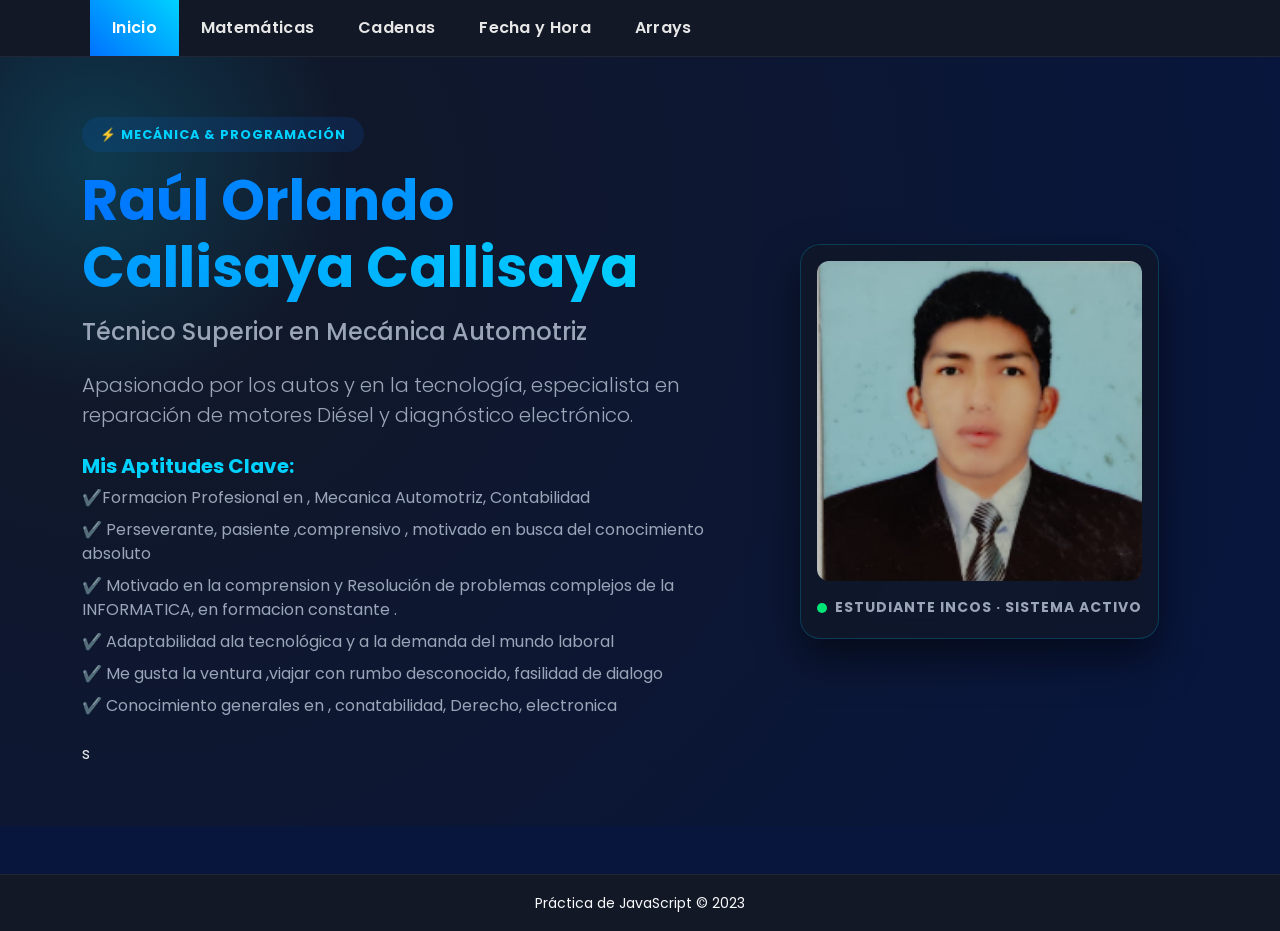
==== index.html @ baefbccb "Add files via upload" ====
<!DOCTYPE html>
<html lang="es">
<head>
  <meta charset="UTF-8">
  <meta name="viewport" content="width=device-width, initial-scale=1.0">
  <title>Inicio | Práctica de JavaScript</title>
  <link href="https://cdn.jsdelivr.net/npm/bootstrap@5.3.3/dist/css/bootstrap.min.css" rel="stylesheet">
  <link rel="preconnect" href="https://fonts.googleapis.com">
  <link href="https://fonts.googleapis.com/css2?family=Poppins:wght@400;500;600;700&display=swap" rel="stylesheet">
  <link rel="icon" href="data:image/svg+xml,%3Csvg xmlns=%27http://www.w3.org/2000/svg%27 viewBox=%270 0 100 100%27%3E%3Cdefs%3E%3ClinearGradient id=%27g%27 x1=%270%27 y1=%270%27 x2=%271%27 y2=%271%27%3E%3Cstop offset=%270%25%27 stop-color=%27%230072ff%27/%3E%3Cstop offset=%27100%25%27 stop-color=%27%2300d2ff%27/%3E%3C/linearGradient%3E%3C/defs%3E%3Crect width=%27100%27 height=%27100%27 rx=%2722%27 fill=%27url(%23g)%27/%3E%3Ctext x=%2750%27 y=%2765%27 font-size=%2744%27 font-family=%27Arial%27 font-weight=%27bold%27 fill=%27white%27 text-anchor=%27middle%27%3E%26lt%3B/%26gt%3B%3C/text%3E%3C/svg%3E">
  <link href="css/estilos.css" rel="stylesheet">
</head>
<body>

  <!-- MENU DE NAVEGACION CON SUBMENUS -->
  <nav class="navegacion">
    <ul class="menu-principal">
      <li><a href="index.html">Inicio</a></li>

      <li class="tiene-submenu">
        <a href="matematicas.html">Matemáticas</a>
        <ul class="submenu">
          <li><a href="matematicas.html#factorial">1. Factorial</a></li>
          <li><a href="matematicas.html#fibonacci">2. Fibonacci</a></li>
          <li><a href="matematicas.html#primos">3. Números primos</a></li>
          <li><a href="matematicas.html#cuadratica">4. Ecuación de 2do grado</a></li>
          <li><a href="matematicas.html#perfecto">5. Número perfecto</a></li>
        </ul>
      </li>

      <li class="tiene-submenu">
        <a href="cadenas.html">Cadenas</a>
        <ul class="submenu">
          <li><a href="cadenas.html#palindromo">1. Palíndromo</a></li>
          <li><a href="cadenas.html#mosca">2. MOSCA (iniciales)</a></li>
          <li><a href="cadenas.html#reemplazo">3. Buscar y reemplazar</a></li>
        </ul>
      </li>

      <li class="tiene-submenu">
        <a href="fechahora.html">Fecha y Hora</a>
        <ul class="submenu">
          <li><a href="fechahora.html#fecha">1. Fecha actual</a></li>
          <li><a href="fechahora.html#reloj">2. Reloj en vivo</a></li>
          <li><a href="fechahora.html#tiempo">3. Tiempo de ejecución</a></li>
        </ul>
      </li>

      <li class="tiene-submenu">
        <a href="arrays.html">Arrays</a>
        <ul class="submenu">
          <li><a href="arrays.html#adicionar">1. Adicionar elementos</a></li>
          <li><a href="arrays.html#girar">2. Girar vector</a></li>
          <li><a href="arrays.html#intercalado">3. Transformar intercalado</a></li>
        </ul>
      </li>
    </ul>
  </nav>

  <!-- HERO SECTION -->
  <section class="hero-section d-flex align-items-center">
    <div class="container">
      <div class="row align-items-center g-5">

        <!-- Columna Izquierda: presentación -->
        <div class="col-12 col-lg-7">
          <span class="badge-tech">⚡ Mecánica &amp; Programación</span>
          <h1 class="display-4 fw-bold mb-3">
            <span class="text-gradient">Raúl Orlando Callisaya Callisaya</span>
          </h1>
          <h3 class="h4 mb-4" style="color: var(--texto-muted);">Técnico Superior en Mecánica Automotriz</h3>

          <p class="lead mb-4" style="color: var(--texto-muted);">
            Apasionado por los autos y en  la tecnología, especialista en reparación de motores Diésel y
            diagnóstico electrónico. 
          </p>

          <div class="mb-4">
            <h5 class="fw-bold mb-2" style="color: var(--cian);">Mis Aptitudes Clave:</h5>
            <ul class="aptitudes-lista">
              <li>✔️Formacion Profesional en , Mecanica Automotriz, Contabilidad</li>
              <li>✔️ Perseverante, pasiente ,comprensivo , motivado en busca del conocimiento absoluto</li>
              <li>✔️ Motivado en la comprension y  Resolución de problemas complejos de la INFORMATICA, en formacion constante .</li>
              <li>✔️ Adaptabilidad ala tecnológica y a la demanda del mundo laboral</li>
              <li>✔️ Me gusta la ventura ,viajar con rumbo desconocido, fasilidad de dialogo </li>
              <li>✔️ Conocimiento generales en , conatabilidad, Derecho, electronica</li>
            </ul>
          </div>
s
        </div>

        <!-- Columna Derecha: foto animada -->
        <div class="col-12 col-lg-5 d-flex flex-column align-items-center">
          <div class="animated-card">
            <img src="img/foto.png" alt="Foto de Raúl Orlando Callisaya">
            <div class="pt-3 pb-1 d-flex align-items-center justify-content-center gap-2">
              <span class="pulse-dot"></span>
              <small class="fw-bold text-uppercase" style="color: var(--texto-muted); letter-spacing: 1px;">Estudiante INCOS · Sistema Activo</small>
            </div>
          </div>
        </div>

      </div>
    </div>
  </section>

  <!-- FOOTER -->
  <footer class="text-light text-center py-3 mt-5">
    <small>Práctica de JavaScript &copy; 2023</small>
  </footer>

  <script src="js/menu.js"></script>
  <button id="btnArriba" class="btn-arriba" aria-label="Volver arriba" title="Volver arriba">↑</button>
</body>
</html>
---- css/estilos.css ----
/* ============================================
   TEMA "TECH OSCURO" — aplicado a todo el sitio
   Basado en el diseño de hero-section proporcionado,
   extendido a las 5 páginas y respetando la estructura
   de menú con submenús ya construida.
   ============================================ */
:root {
  --bg-dark: #08163d;
  --bg-panel: #121826;
  --bg-panel-glass: rgba(18, 24, 38, 0.65);
  --azul: #0072ff;
  --cian: #00d2ff;
  --verde: #00e676;
  --verde-hover: #00c853;
  --texto-claro: #e7e7e7;
  --texto-muted: #9aa5b8;
  --borde-glow: rgba(0, 210, 255, 0.2);
}

body {
  background-color: var(--bg-dark);
  color: var(--texto-claro);
  font-family: 'Poppins', Arial, Helvetica, sans-serif;
}

h1, h2, h3, h4, .navbar-brand {
  font-family: 'Poppins', Arial, Helvetica, sans-serif;
}

.text-gradient {
  background: linear-gradient(45deg, var(--azul), var(--cian));
  -webkit-background-clip: text;
  -webkit-text-fill-color: transparent;
  background-clip: text;
}

/* ---------- MENU DE NAVEGACION CON SUBMENUS ---------- */
.navegacion {
  background-color: var(--bg-panel);
  border-bottom: 1px solid rgba(255, 255, 255, 0.06);
  position: sticky;
  top: 0;
  z-index: 1000;
}

.menu-principal {
  list-style: none;
  margin: 0 auto;
  padding: 0;
  display: flex;
  flex-wrap: wrap;
  max-width: 1100px;
}

.menu-principal > li {
  position: relative;
}

.menu-principal > li > a {
  display: block;
  padding: 16px 22px;
  color: var(--texto-claro);
  text-decoration: none;
  font-weight: 600;
  letter-spacing: 0.3px;
  transition: background 0.2s, color 0.2s;
}

.menu-principal > li > a:hover,
.menu-principal > li.activo > a {
  background: linear-gradient(45deg, var(--azul), var(--cian));
  color: #ffffff;
}

.tiene-submenu .submenu {
  list-style: none;
  margin: 0;
  padding: 8px 0;
  position: absolute;
  top: 100%;
  left: 0;
  min-width: 230px;
  background-color: var(--bg-panel);
  border: 1px solid var(--borde-glow);
  border-radius: 0 0 10px 10px;
  box-shadow: 0 12px 24px rgba(0,0,0,0.5);
  opacity: 0;
  visibility: hidden;
  transform: translateY(-8px);
  transition: opacity 0.2s ease, transform 0.2s ease, visibility 0.2s;
  z-index: 1001;
}

.tiene-submenu:hover .submenu,
.tiene-submenu:focus-within .submenu {
  opacity: 1;
  visibility: visible;
  transform: translateY(0);
}

.submenu li a {
  display: block;
  padding: 10px 18px;
  color: var(--texto-muted);
  text-decoration: none;
  font-size: 0.95rem;
  border-left: 3px solid transparent;
  transition: background-color 0.15s, border-color 0.15s, color 0.15s;
}

.submenu li a:hover {
  background-color: rgba(4, 80, 95, 0.08);
  border-left-color: var(--cian);
  color: #ffffff;
}

@media (max-width: 768px) {
  .menu-principal { flex-direction: column; }
  .tiene-submenu .submenu {
    position: static;
    opacity: 1;
    visibility: visible;
    transform: none;
    box-shadow: none;
    display: none;
    border-radius: 0;
    border: none;
    background-color: rgba(255,255,255,0.03);
  }
  .tiene-submenu.abierto .submenu { display: block; }
}

/* ---------- HERO SECTION (Inicio) ---------- */
.hero-section {
  background: radial-gradient(circle at 10% 20%, var(--bg-panel) 0%, var(--bg-dark) 90%);
  min-height: 70vh;
  padding: 60px 0;
  position: relative;
  overflow: hidden;
}

.hero-section::before {
  content: "";
  position: absolute;
  width: 500px;
  height: 500px;
  border-radius: 50%;
  background: radial-gradient(circle, rgba(0, 210, 255, 0.18), transparent 70%);
  top: -150px;
  left: -150px;
  animation: glowMove 14s ease-in-out infinite alternate;
  pointer-events: none;
}

@keyframes glowMove {
  0%   { transform: translate(0, 0) scale(1); }
  100% { transform: translate(220px, 160px) scale(1.3); }
}

.hero-section .container {
  position: relative;
  z-index: 1;
}

.badge-tech {
  display: inline-block;
  background: rgba(0, 114, 255, 0.12);
  color: var(--cian);
  padding: 8px 18px;
  border-radius: 50px;
  font-size: 0.8rem;
  font-weight: bold;
  letter-spacing: 1px;
  text-transform: uppercase;
  margin-bottom: 15px;
}

.aptitudes-lista {
  list-style: none;
  padding: 0;
  color: var(--texto-muted);
}

.aptitudes-lista li {
  margin-bottom: 8px;
}

.animated-card {
  border: 1px solid var(--borde-glow);
  background: var(--bg-panel-glass);
  backdrop-filter: blur(10px);
  border-radius: 20px;
  box-shadow: 0 20px 40px rgba(0,0,0,0.5);
  animation: floatAnimation 5s ease-in-out infinite;
  padding: 1rem;
  max-width: 360px;
  text-align: center;
}

.animated-card img {
  width: 100%;
  height: 320px;
  object-fit: cover;
  border-radius: 12px;
  background-color: var(--bg-panel);
}

.pulse-dot {
  display: inline-block;
  width: 10px;
  height: 10px;
  background-color: var(--verde);
  border-radius: 50%;
  box-shadow: 0 0 0 0 rgba(0, 230, 118, 0.7);
  animation: pulseAnimation 1.5s infinite;
}

@keyframes floatAnimation {
  0% { transform: translateY(0px); }
  50% { transform: translateY(-12px); }
  100% { transform: translateY(0px); }
}

@keyframes pulseAnimation {
  0% { transform: scale(0.95); box-shadow: 0 0 0 0 rgba(0, 230, 118, 0.7); }
  70% { transform: scale(1); box-shadow: 0 0 0 10px rgba(0, 230, 118, 0); }
  100% { transform: scale(0.95); box-shadow: 0 0 0 0 rgba(0, 230, 118, 0); }
}

/* ---------- BANNER (paginas de ejercicios) - con movimiento tipo Ken Burns ---------- */
.banner {
  background-image: linear-gradient(135deg, rgba(11,15,26,0.85), rgba(18,24,38,0.9)), url('../img/sala.jpg');
  background-size: 115%;
  background-position: 30% 40%;
  background-repeat: no-repeat;
  color: white;
  text-align: center;
  padding: 55px 20px;
  border-bottom: 1px solid rgba(255,255,255,0.06);
  animation: bannerPan 22s ease-in-out infinite alternate;
}

@keyframes bannerPan {
  0% { background-position: 25% 35%; background-size: 115%; }
  100% { background-position: 75% 60%; background-size: 122%; }
}

.banner h1 {
  font-size: 2.2rem;
  margin-bottom: 8px;
}

.banner p {
  color: var(--texto-muted);
  font-size: 1.05rem;
}

/* ---------- TARJETAS DE EJERCICIOS (glass oscuro) ---------- */
.card-ejercicio {
  width: 100%;
  max-width: 560px;
  margin: 0 auto 1.75rem auto;
  padding: 25px;
  border: 1px solid var(--borde-glow);
  border-radius: 18px;
  background: var(--bg-panel-glass);
  backdrop-filter: blur(10px);
  box-shadow: 0 10px 25px rgba(0,0,0,0.35);
  transition: transform 0.2s ease, box-shadow 0.2s ease;
}

.card-ejercicio:hover {
  transform: translateY(-4px);
  box-shadow: 0 16px 32px rgba(0,0,0,0.5);
}

.card-ejercicio h4 {
  text-align: center;
  color: #ffffff;
  margin-bottom: 15px;
  font-weight: bold;
}

.card-ejercicio label {
  display: block;
  margin-bottom: 5px;
  color: var(--texto-muted);
  font-weight: 500;
}

.card-ejercicio input[type="text"],
.card-ejercicio input[type="number"] {
  width: 100%;
  padding: 12px;
  margin: 8px 0;
  border: 1px solid rgba(255,255,255,0.15);
  border-radius: 6px;
  box-sizing: border-box;
  background-color: rgba(255,255,255,0.04);
  color: #ffffff;
  transition: border-color 0.2s ease, box-shadow 0.2s ease;
}

.card-ejercicio input:focus {
  outline: none;
  border-color: var(--cian);
  box-shadow: 0 0 0 3px rgba(0, 210, 255, 0.15);
}

.card-ejercicio input.input-valido {
  border-color: var(--verde) !important;
  box-shadow: 0 0 0 3px rgba(0, 230, 118, 0.15);
}

.card-ejercicio input.input-invalido {
  border-color: #ff5252 !important;
  box-shadow: 0 0 0 3px rgba(255, 82, 82, 0.15);
}

.card-ejercicio input::placeholder {
  color: var(--texto-muted);
}

.card-ejercicio button {
  width: 100%;
  background: linear-gradient(45deg, var(--azul), var(--cian));
  color: white;
  padding: 12px 20px;
  margin: 8px 0;
  border: none;
  border-radius: 6px;
  font-size: 15px;
  font-weight: bold;
  cursor: pointer;
  transition: filter 0.2s ease, transform 0.1s ease;
}

.card-ejercicio button:hover {
  filter: brightness(1.15);
  transform: translateY(-1px);
}

.card-ejercicio button:active {
  transform: translateY(0);
}

.card-ejercicio .resultado-titulo {
  font-weight: bold;
  color: var(--texto-claro);
  margin-top: 15px;
  margin-bottom: 5px;
}

.card-ejercicio .resultado {
  font-size: 17px;
  color: var(--verde);
  word-wrap: break-word;
  min-height: 1.5rem;
}

.reloj-grande {
  font-size: 2.8rem;
  font-weight: bold;
  letter-spacing: 3px;
  color: var(--cian);
  text-align: center;
}

/* ---------- FICHA PERSONAL (por si se usa en otras paginas) ---------- */
.ficha-card {
  background: var(--bg-panel-glass);
  backdrop-filter: blur(10px);
  border: 1px solid var(--borde-glow);
  border-radius: 12px;
  box-shadow: 0 10px 25px rgba(0,0,0,0.35);
  display: flex;
  overflow: hidden;
  max-width: 650px;
  margin: 0 auto;
}

.ficha-img {
  width: 220px;
  height: 220px;
  object-fit: cover;
  background-color: var(--bg-panel);
}

.ficha-body {
  padding: 25px;
}

.ficha-body h3 {
  margin-top: 0;
  color: #ffffff;
}

@media (max-width: 650px) {
  .ficha-card { flex-direction: column; max-width: 90%; }
  .ficha-img { width: 100%; height: 220px; }
}

/* ---------- FOOTER ---------- */
footer {
  background-color: var(--bg-panel) !important;
  border-top: 1px solid rgba(255,255,255,0.06);
}

footer a {
  color: var(--texto-muted);
  text-decoration: none;
}

/* ---------- BOTON FLOTANTE "VOLVER ARRIBA" ---------- */
.btn-arriba {
  position: fixed;
  bottom: 24px;
  right: 24px;
  width: 48px;
  height: 48px;
  border-radius: 50%;
  border: none;
  background: linear-gradient(45deg, var(--azul), var(--cian));
  color: #ffffff;
  font-size: 20px;
  line-height: 1;
  cursor: pointer;
  box-shadow: 0 8px 20px rgba(0,0,0,0.5);
  opacity: 0;
  visibility: hidden;
  transform: translateY(12px);
  transition: opacity 0.25s ease, transform 0.25s ease, visibility 0.25s;
  z-index: 999;
}

.btn-arriba.visible {
  opacity: 1;
  visibility: visible;
  transform: translateY(0);
}

.btn-arriba:hover {
  filter: brightness(1.15);
}
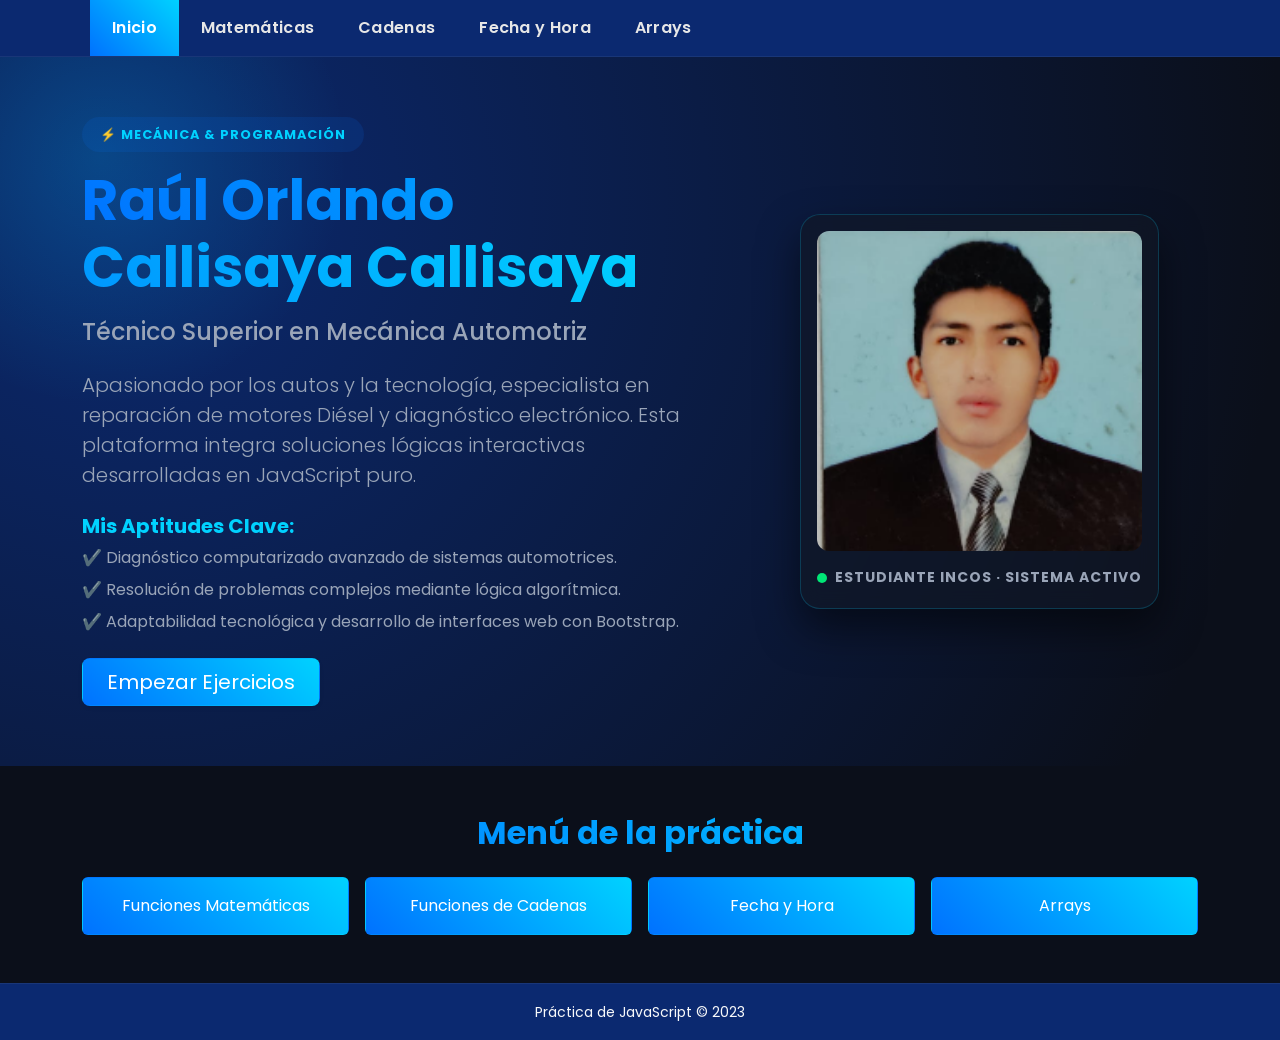
==== commit c4f84fd0: "mi primera pagina" ====
--- a/index.html
+++ b/index.html
@@ -71,26 +71,27 @@
           <h3 class="h4 mb-4" style="color: var(--texto-muted);">Técnico Superior en Mecánica Automotriz</h3>
 
           <p class="lead mb-4" style="color: var(--texto-muted);">
-            Apasionado por los autos y en  la tecnología, especialista en reparación de motores Diésel y
-            diagnóstico electrónico. 
+            Apasionado por los autos y la tecnología, especialista en reparación de motores Diésel y
+            diagnóstico electrónico. Esta plataforma integra soluciones lógicas interactivas
+            desarrolladas en JavaScript puro.
           </p>
 
           <div class="mb-4">
             <h5 class="fw-bold mb-2" style="color: var(--cian);">Mis Aptitudes Clave:</h5>
             <ul class="aptitudes-lista">
-              <li>✔️Formacion Profesional en , Mecanica Automotriz, Contabilidad</li>
-              <li>✔️ Perseverante, pasiente ,comprensivo , motivado en busca del conocimiento absoluto</li>
-              <li>✔️ Motivado en la comprension y  Resolución de problemas complejos de la INFORMATICA, en formacion constante .</li>
-              <li>✔️ Adaptabilidad ala tecnológica y a la demanda del mundo laboral</li>
-              <li>✔️ Me gusta la ventura ,viajar con rumbo desconocido, fasilidad de dialogo </li>
-              <li>✔️ Conocimiento generales en , conatabilidad, Derecho, electronica</li>
+              <li>✔️ Diagnóstico computarizado avanzado de sistemas automotrices.</li>
+              <li>✔️ Resolución de problemas complejos mediante lógica algorítmica.</li>
+              <li>✔️ Adaptabilidad tecnológica y desarrollo de interfaces web con Bootstrap.</li>
             </ul>
           </div>
-s
+
+          <div class="d-flex gap-3 flex-wrap">
+            <a href="matematicas.html" class="btn btn-lg shadow-sm px-4" style="background: linear-gradient(45deg, var(--azul), var(--cian)); color:#fff;">Empezar Ejercicios</a>
+          </div>
         </div>
 
         <!-- Columna Derecha: foto animada -->
-        <div class="col-12 col-lg-5 d-flex flex-column align-items-center">
+        <div class="col-12 col-lg-5 d-flex justify-content-center">
           <div class="animated-card">
             <img src="img/foto.png" alt="Foto de Raúl Orlando Callisaya">
             <div class="pt-3 pb-1 d-flex align-items-center justify-content-center gap-2">
@@ -104,6 +105,25 @@
     </div>
   </section>
 
+  <!-- ACCESOS AL MENÚ -->
+  <div class="container my-5">
+    <h2 class="text-center mb-4 text-gradient fw-bold">Menú de la práctica</h2>
+    <div class="row text-center g-3">
+      <div class="col-md-3 col-6">
+        <a href="matematicas.html" class="btn w-100 py-3" style="background: linear-gradient(45deg, var(--azul), var(--cian)); color:white;">Funciones Matemáticas</a>
+      </div>
+      <div class="col-md-3 col-6">
+        <a href="cadenas.html" class="btn w-100 py-3" style="background: linear-gradient(45deg, var(--azul), var(--cian)); color:white;">Funciones de Cadenas</a>
+      </div>
+      <div class="col-md-3 col-6">
+        <a href="fechahora.html" class="btn w-100 py-3" style="background: linear-gradient(45deg, var(--azul), var(--cian)); color:white;">Fecha y Hora</a>
+      </div>
+      <div class="col-md-3 col-6">
+        <a href="arrays.html" class="btn w-100 py-3" style="background: linear-gradient(45deg, var(--azul), var(--cian)); color:white;">Arrays</a>
+      </div>
+    </div>
+  </div>
+
   <!-- FOOTER -->
   <footer class="text-light text-center py-3 mt-5">
     <small>Práctica de JavaScript &copy; 2023</small>
--- a/css/estilos.css
+++ b/css/estilos.css
@@ -1,12 +1,7 @@
-/* ============================================
-   TEMA "TECH OSCURO" — aplicado a todo el sitio
-   Basado en el diseño de hero-section proporcionado,
-   extendido a las 5 páginas y respetando la estructura
-   de menú con submenús ya construida.
-   ============================================ */
+
 :root {
-  --bg-dark: #08163d;
-  --bg-panel: #121826;
+  --bg-dark: #0b0f1a;
+  --bg-panel: #0b2970;
   --bg-panel-glass: rgba(18, 24, 38, 0.65);
   --azul: #0072ff;
   --cian: #00d2ff;
@@ -109,7 +104,7 @@
 }
 
 .submenu li a:hover {
-  background-color: rgba(4, 80, 95, 0.08);
+  background-color: rgba(0, 210, 255, 0.08);
   border-left-color: var(--cian);
   color: #ffffff;
 }
@@ -227,10 +222,10 @@
   100% { transform: scale(0.95); box-shadow: 0 0 0 0 rgba(0, 230, 118, 0); }
 }
 
-/* ---------- BANNER (paginas de ejercicios) - con movimiento tipo Ken Burns ---------- */
+
 .banner {
-  background-image: linear-gradient(135deg, rgba(11,15,26,0.85), rgba(18,24,38,0.9)), url('../img/sala.jpg');
-  background-size: 115%;
+  background-image: linear-gradient(135deg, rgba(21, 32, 63, 0.9), rgba(18,24,38,0.95)), url('images.jpg');
+  background-size: 140%;
   background-position: 30% 40%;
   background-repeat: no-repeat;
   color: white;
@@ -241,8 +236,8 @@
 }
 
 @keyframes bannerPan {
-  0% { background-position: 25% 35%; background-size: 115%; }
-  100% { background-position: 75% 60%; background-size: 122%; }
+  0% { background-position: 20% 30%; background-size: 140%; }
+  100% { background-position: 80% 65%; background-size: 155%; }
 }
 
 .banner h1 {
@@ -372,7 +367,7 @@
   backdrop-filter: blur(10px);
   border: 1px solid var(--borde-glow);
   border-radius: 12px;
-  box-shadow: 0 10px 25px rgba(0,0,0,0.35);
+  box-shadow: 0 10px 25px rgba(44, 5, 5, 0.35);
   display: flex;
   overflow: hidden;
   max-width: 650px;
